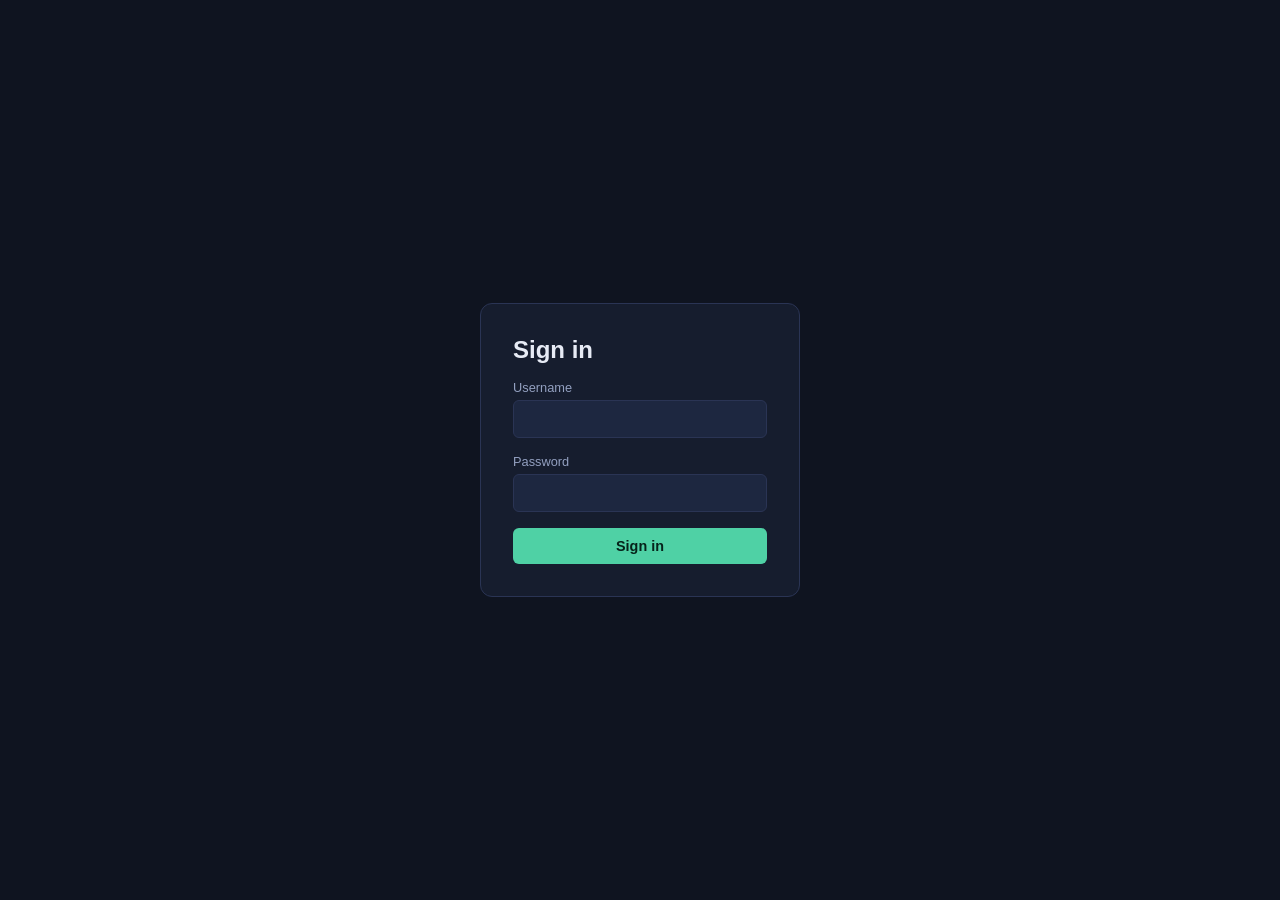
==== frontend/index.html @ 15885610 "Add in-app E*TRADE OAuth connection UI" ====
<!doctype html>
<html lang="en">
<head>
  <meta charset="utf-8" />
  <meta name="viewport" content="width=device-width, initial-scale=1" />
  <title>Options Strategy Screener</title>
  <link rel="stylesheet" href="styles.css" />
</head>
<body>
  <div id="loginOverlay" class="login-overlay">
    <form id="loginForm" class="login-card">
      <h2>Sign in</h2>
      <div id="loginError" class="login-error" hidden></div>
      <div class="field">
        <label for="loginUsername">Username</label>
        <input id="loginUsername" type="text" autocomplete="username" required />
      </div>
      <div class="field">
        <label for="loginPassword">Password</label>
        <input id="loginPassword" type="password" autocomplete="current-password" required />
      </div>
      <button class="primary" type="submit">Sign in</button>
    </form>
  </div>

  <div id="app" hidden>
    <div id="liveBanner" class="live-banner" hidden>
      LIVE TRADING IS ENABLED &mdash; orders placed below execute with real money.
    </div>

    <header>
      <div class="header-row">
        <div>
          <h1>Options Strategy Screener</h1>
          <p class="subtitle">Screen liquid, directional option contracts and surface ideas modeled on well-known options-trading strategies.</p>
        </div>
        <div class="header-actions">
          <span id="brokerBadge" class="badge-broker">paper</span>
          <button id="logoutBtn" class="secondary">Log out</button>
        </div>
      </div>
    </header>

    <div class="disclaimer">
      <strong>Not financial advice.</strong> This tool is for research/education only. Data, greeks, and payoff
      estimates are approximations &mdash; verify with your broker before trading. Order placement defaults to a
      simulated paper account; real order placement requires explicit configuration and confirmation.
    </div>

    <main>
      <section class="panel-grid">
        <div class="panel" id="accountPanel">
          <h2>Account</h2>
          <div class="stat-row" id="accountStats">
            <div class="stat"><span class="label">Broker</span><span class="value" id="acctBroker">&ndash;</span></div>
            <div class="stat"><span class="label">Cash</span><span class="value" id="acctCash">&ndash;</span></div>
            <div class="stat"><span class="label">Positions value</span><span class="value" id="acctPositionsValue">&ndash;</span></div>
            <div class="stat"><span class="label">Portfolio value</span><span class="value" id="acctPortfolio">&ndash;</span></div>
          </div>
          <table class="data-table" id="positionsTable">
            <thead><tr><th>Symbol</th><th>Type</th><th>Qty</th><th>Avg cost</th><th>Current</th><th>Unrealized P/L</th></tr></thead>
            <tbody></tbody>
          </table>
        </div>

        <div class="panel" id="ordersPanel">
          <h2>Orders</h2>
          <table class="data-table" id="ordersTable">
            <thead><tr><th>Symbol</th><th>Side</th><th>Qty</th><th>Type</th><th>Status</th><th>Fill</th><th></th></tr></thead>
            <tbody></tbody>
          </table>
        </div>
      </section>

      <section class="panel" id="etradePanel">
        <h2>E*TRADE Connection</h2>
        <p class="etrade-hint">
          Connect once so real order placement is possible when
          <code>ACTIVE_BROKER=etrade</code> and <code>LIVE_TRADING_ENABLED=true</code>
          are set on the server. Connecting alone does not enable live trading --
          those are separate, server-side-only switches.
        </p>
        <div class="etrade-controls">
          <button id="etradeConnectBtn" class="secondary">Connect E*TRADE</button>
          <div id="etradeVerifierRow" class="etrade-verifier-row" hidden>
            <input id="etradeVerifierInput" type="text" placeholder="Verifier code from E*TRADE" autocomplete="off" />
            <button id="etradeCompleteBtn" class="primary">Complete Connection</button>
          </div>
        </div>
        <div id="etradeStatus" class="etrade-status"></div>
      </section>

      <div class="controls">
        <div class="field tickers">
          <label for="tickers">Tickers (comma-separated)</label>
          <input id="tickers" type="text" value="AAPL,MSFT,NVDA,TSLA,SPY" />
        </div>
        <div class="field">
          <label for="strategy">Strategy</label>
          <select id="strategy">
            <option value="all">All strategies</option>
          </select>
        </div>
        <div class="field">
          <label for="minOi">Min open interest</label>
          <input id="minOi" type="number" min="0" value="100" />
        </div>
        <div class="field">
          <label for="minDelta">Min |delta|</label>
          <input id="minDelta" type="number" min="0" max="1" step="0.05" value="0.4" />
        </div>
        <div class="field">
          <label for="minDte">Min days to expiration</label>
          <input id="minDte" type="number" min="0" value="14" />
        </div>
        <button class="primary" id="scanBtn">Scan</button>
      </div>

      <div id="status"></div>
      <div id="results"></div>
    </main>
  </div>

  <div id="confirmModal" class="modal-overlay" hidden>
    <div class="modal-card">
      <h3>Confirm live order</h3>
      <p id="confirmModalBody"></p>
      <p>Type <strong>CONFIRM</strong> to place this real order.</p>
      <input id="confirmModalInput" type="text" autocomplete="off" />
      <div class="modal-actions">
        <button id="confirmModalCancel" class="secondary">Cancel</button>
        <button id="confirmModalOk" class="primary danger">Place real order</button>
      </div>
    </div>
  </div>

  <script src="app.js"></script>
</body>
</html>
---- frontend/styles.css ----
:root {
  color-scheme: light dark;
  --bg: #0f1420;
  --panel: #161d2e;
  --panel-2: #1d2740;
  --border: #2a3454;
  --text: #e7ebf5;
  --muted: #93a0c0;
  --accent: #4fd1a5;
  --accent-2: #6ea8fe;
  --loss: #ff6b6b;
  --debit: #f5b942;
  font-family: -apple-system, BlinkMacSystemFont, "Segoe UI", Roboto, Helvetica, Arial, sans-serif;
}

* { box-sizing: border-box; }

body {
  margin: 0;
  background: var(--bg);
  color: var(--text);
  padding-bottom: 4rem;
}

header {
  padding: 1.5rem 2rem 1rem;
  border-bottom: 1px solid var(--border);
}

header h1 {
  margin: 0 0 0.25rem;
  font-size: 1.5rem;
}

header p.subtitle {
  margin: 0;
  color: var(--muted);
}

.disclaimer {
  margin: 1rem 2rem 0;
  padding: 0.75rem 1rem;
  background: #2a2210;
  border: 1px solid #5c4a12;
  color: #ecd07a;
  border-radius: 8px;
  font-size: 0.85rem;
}

main {
  max-width: 1100px;
  margin: 0 auto;
  padding: 0 2rem;
}

.controls {
  display: flex;
  flex-wrap: wrap;
  gap: 0.75rem;
  align-items: flex-end;
  margin: 1.5rem 0;
  padding: 1rem;
  background: var(--panel);
  border: 1px solid var(--border);
  border-radius: 10px;
}

.field {
  display: flex;
  flex-direction: column;
  gap: 0.25rem;
  font-size: 0.8rem;
  color: var(--muted);
}

.field input, .field select {
  background: var(--panel-2);
  border: 1px solid var(--border);
  color: var(--text);
  border-radius: 6px;
  padding: 0.5rem 0.6rem;
  font-size: 0.9rem;
  min-width: 8rem;
}

.field.tickers input { min-width: 16rem; }

button.primary {
  background: var(--accent);
  color: #06231a;
  border: none;
  border-radius: 6px;
  padding: 0.6rem 1.2rem;
  font-weight: 600;
  cursor: pointer;
  font-size: 0.9rem;
}

button.primary:hover { opacity: 0.9; }
button.primary:disabled { opacity: 0.5; cursor: default; }

#status {
  color: var(--muted);
  font-size: 0.85rem;
  margin: 0.5rem 0 1.5rem;
  min-height: 1.2em;
}

.ticker-block {
  margin-bottom: 2rem;
  border: 1px solid var(--border);
  border-radius: 10px;
  overflow: hidden;
  background: var(--panel);
}

.ticker-header {
  display: flex;
  justify-content: space-between;
  align-items: center;
  padding: 0.9rem 1.2rem;
  background: var(--panel-2);
  border-bottom: 1px solid var(--border);
}

.ticker-header h2 {
  margin: 0;
  font-size: 1.15rem;
}

.ticker-header .price { color: var(--accent-2); font-weight: 600; }
.ticker-header .meta { color: var(--muted); font-size: 0.8rem; }

.error-msg {
  padding: 1rem 1.2rem;
  color: var(--loss);
}

.idea-grid {
  display: grid;
  grid-template-columns: repeat(auto-fill, minmax(320px, 1fr));
  gap: 1rem;
  padding: 1.2rem;
}

.idea-card {
  background: var(--panel-2);
  border: 1px solid var(--border);
  border-radius: 8px;
  padding: 1rem;
}

.idea-card .strategy-name {
  font-weight: 700;
  font-size: 1rem;
  margin-bottom: 0.15rem;
}

.idea-card .attribution {
  color: var(--muted);
  font-size: 0.75rem;
  font-style: italic;
  margin-bottom: 0.6rem;
}

.idea-card .rationale {
  font-size: 0.85rem;
  margin-bottom: 0.7rem;
  line-height: 1.4;
}

.legs-table {
  width: 100%;
  border-collapse: collapse;
  font-size: 0.8rem;
  margin-bottom: 0.7rem;
}

.legs-table th, .legs-table td {
  text-align: left;
  padding: 0.25rem 0.4rem;
  border-bottom: 1px solid var(--border);
}

.legs-table .action-buy { color: var(--accent-2); }
.legs-table .action-sell { color: var(--accent); }

.stat-row {
  display: flex;
  flex-wrap: wrap;
  gap: 0.6rem 1.2rem;
  font-size: 0.8rem;
}

.stat-row .stat { display: flex; flex-direction: column; }
.stat-row .stat .label { color: var(--muted); font-size: 0.7rem; text-transform: uppercase; letter-spacing: 0.03em; }
.stat-row .stat .value { font-weight: 600; }
.stat-row .value.positive { color: var(--accent); }
.stat-row .value.negative { color: var(--loss); }

table.contracts-table {
  width: 100%;
  border-collapse: collapse;
  font-size: 0.85rem;
}

table.contracts-table th, table.contracts-table td {
  padding: 0.5rem 0.8rem;
  text-align: right;
  border-bottom: 1px solid var(--border);
}

table.contracts-table th:first-child, table.contracts-table td:first-child { text-align: left; }

table.contracts-table tbody tr:hover { background: var(--panel-2); }

.badge {
  display: inline-block;
  padding: 0.1rem 0.5rem;
  border-radius: 999px;
  font-size: 0.7rem;
  font-weight: 600;
}

.badge.call { background: #123a2c; color: var(--accent); }
.badge.put { background: #3a1620; color: var(--loss); }

/* --- Auth --- */

.login-overlay[hidden] { display: none; }

.login-overlay {
  position: fixed;
  inset: 0;
  background: var(--bg);
  display: flex;
  align-items: center;
  justify-content: center;
  z-index: 100;
}

.login-card {
  background: var(--panel);
  border: 1px solid var(--border);
  border-radius: 12px;
  padding: 2rem;
  width: 320px;
  display: flex;
  flex-direction: column;
  gap: 1rem;
}

.login-card h2 { margin: 0; }

.login-card .field { display: flex; flex-direction: column; gap: 0.3rem; }
.login-card label { font-size: 0.8rem; color: var(--muted); }
.login-card input {
  background: var(--panel-2);
  border: 1px solid var(--border);
  color: var(--text);
  border-radius: 6px;
  padding: 0.6rem 0.7rem;
  font-size: 0.95rem;
}

.login-error {
  background: #3a1620;
  color: var(--loss);
  border-radius: 6px;
  padding: 0.5rem 0.7rem;
  font-size: 0.85rem;
}

button.secondary {
  background: transparent;
  color: var(--text);
  border: 1px solid var(--border);
  border-radius: 6px;
  padding: 0.5rem 1rem;
  cursor: pointer;
  font-size: 0.85rem;
}

button.primary.danger { background: var(--loss); color: #2a0a0a; }

/* --- Header / live banner --- */

.live-banner {
  background: #3a1620;
  color: var(--loss);
  text-align: center;
  font-weight: 700;
  padding: 0.6rem;
  letter-spacing: 0.02em;
  border-bottom: 2px solid var(--loss);
}

.header-row {
  display: flex;
  justify-content: space-between;
  align-items: flex-start;
  gap: 1rem;
}

.header-actions {
  display: flex;
  align-items: center;
  gap: 0.75rem;
}

.badge-broker {
  padding: 0.25rem 0.7rem;
  border-radius: 999px;
  font-size: 0.75rem;
  font-weight: 700;
  text-transform: uppercase;
  background: var(--panel-2);
  color: var(--muted);
  border: 1px solid var(--border);
}

.badge-broker.live {
  background: #3a1620;
  color: var(--loss);
  border-color: var(--loss);
}

/* --- Account / orders panels --- */

.panel-grid {
  display: grid;
  grid-template-columns: 1fr 1fr;
  gap: 1rem;
  margin: 1.5rem 0;
}

@media (max-width: 900px) {
  .panel-grid { grid-template-columns: 1fr; }
}

.panel {
  background: var(--panel);
  border: 1px solid var(--border);
  border-radius: 10px;
  padding: 1rem 1.2rem;
}

.panel h2 { margin: 0 0 0.8rem; font-size: 1rem; }

table.data-table {
  width: 100%;
  border-collapse: collapse;
  font-size: 0.8rem;
  margin-top: 0.6rem;
}

table.data-table th, table.data-table td {
  padding: 0.4rem 0.5rem;
  text-align: left;
  border-bottom: 1px solid var(--border);
}

.empty-row { color: var(--muted); text-align: center; padding: 1rem 0; }

.mini-btn {
  background: var(--panel-2);
  border: 1px solid var(--border);
  color: var(--accent-2);
  border-radius: 5px;
  padding: 0.2rem 0.6rem;
  font-size: 0.75rem;
  cursor: pointer;
}

.mini-btn:hover { background: var(--border); }

.status-filled { color: var(--accent); }
.status-rejected { color: var(--loss); }
.status-canceled { color: var(--muted); }
.status-pending { color: var(--debit); }

.fill-cell { max-width: 220px; font-size: 0.75rem; color: var(--muted); }

/* --- Confirm-live-order modal --- */

.modal-overlay[hidden] { display: none; }

.modal-overlay {
  position: fixed;
  inset: 0;
  background: rgba(0, 0, 0, 0.6);
  display: flex;
  align-items: center;
  justify-content: center;
  z-index: 200;
}

.modal-card {
  background: var(--panel);
  border: 1px solid var(--loss);
  border-radius: 12px;
  padding: 1.5rem;
  width: 340px;
}

.modal-card h3 { margin: 0 0 0.6rem; color: var(--loss); }

.modal-card input {
  width: 100%;
  background: var(--panel-2);
  border: 1px solid var(--border);
  color: var(--text);
  border-radius: 6px;
  padding: 0.5rem 0.6rem;
  margin: 0.5rem 0 1rem;
}

.modal-actions {
  display: flex;
  justify-content: flex-end;
  gap: 0.6rem;
}

/* --- E*TRADE connection panel --- */

#etradePanel {
  margin-bottom: 1.5rem;
}

.etrade-hint {
  color: var(--muted);
  font-size: 0.8rem;
  margin: 0 0 0.8rem;
  line-height: 1.4;
}

.etrade-hint code {
  background: var(--panel-2);
  padding: 0.05rem 0.35rem;
  border-radius: 4px;
}

.etrade-controls {
  display: flex;
  flex-wrap: wrap;
  align-items: center;
  gap: 0.75rem;
}

.etrade-verifier-row[hidden] { display: none; }

.etrade-verifier-row {
  display: flex;
  gap: 0.5rem;
}

.etrade-verifier-row input {
  background: var(--panel-2);
  border: 1px solid var(--border);
  color: var(--text);
  border-radius: 6px;
  padding: 0.5rem 0.7rem;
  font-size: 0.85rem;
  min-width: 14rem;
}

.etrade-status {
  margin-top: 0.6rem;
  font-size: 0.85rem;
  color: var(--muted);
}
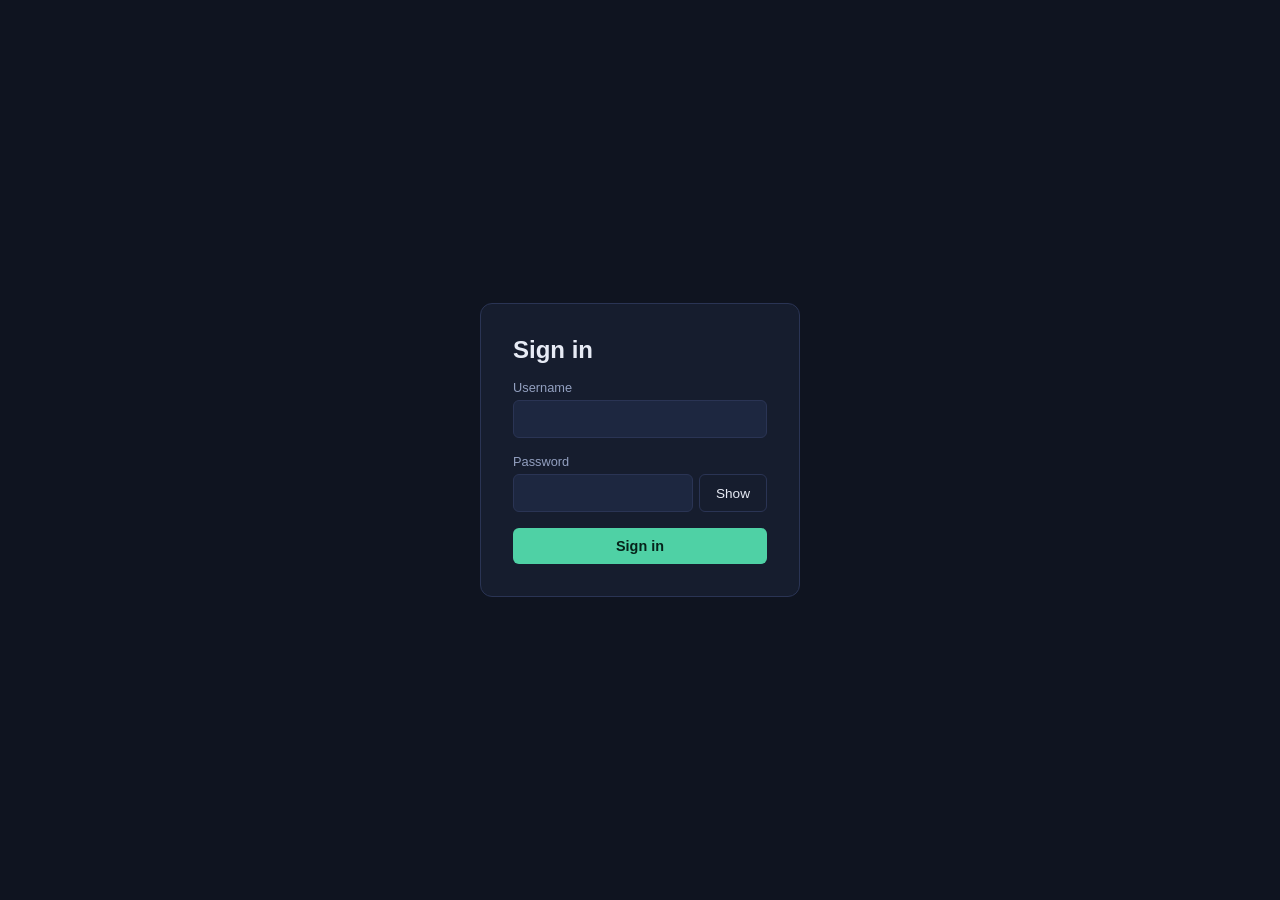
==== commit 969f0e77: "Add show/hide password toggle to login form" ====
--- a/frontend/index.html
+++ b/frontend/index.html
@@ -17,7 +17,10 @@
       </div>
       <div class="field">
         <label for="loginPassword">Password</label>
-        <input id="loginPassword" type="password" autocomplete="current-password" required />
+        <div class="password-row">
+          <input id="loginPassword" type="password" autocomplete="current-password" required />
+          <button type="button" id="loginPasswordToggle" class="secondary password-toggle">Show</button>
+        </div>
       </div>
       <button class="primary" type="submit">Sign in</button>
     </form>
--- a/frontend/styles.css
+++ b/frontend/styles.css
@@ -263,6 +263,22 @@
   font-size: 0.95rem;
 }
 
+.password-row {
+  display: flex;
+  gap: 0.4rem;
+}
+
+.password-row input {
+  flex: 1;
+  min-width: 0;
+}
+
+.password-toggle {
+  padding: 0.4rem 0.7rem;
+  font-size: 0.8rem;
+  white-space: nowrap;
+}
+
 .login-error {
   background: #3a1620;
   color: var(--loss);
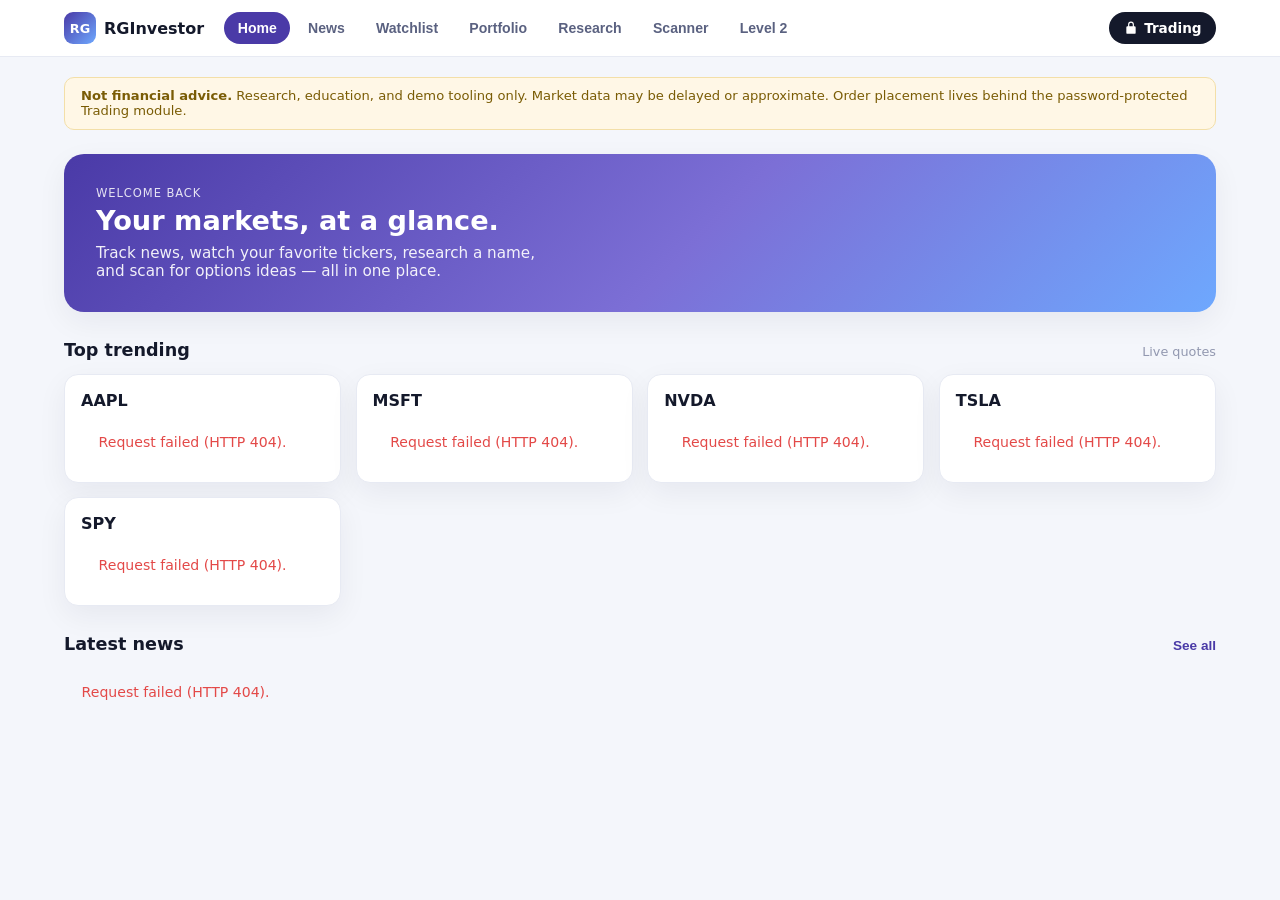
==== commit 36742865: "Rebuild as a public trading/research site with a gated Trading module" ====
--- a/frontend/index.html
+++ b/frontend/index.html
@@ -3,140 +3,194 @@
 <head>
   <meta charset="utf-8" />
   <meta name="viewport" content="width=device-width, initial-scale=1" />
-  <title>Options Strategy Screener</title>
-  <link rel="stylesheet" href="styles.css" />
+  <title>RGInvestor — Markets, News &amp; Research</title>
+  <link rel="stylesheet" href="site.css" />
 </head>
 <body>
-  <div id="loginOverlay" class="login-overlay">
-    <form id="loginForm" class="login-card">
-      <h2>Sign in</h2>
-      <div id="loginError" class="login-error" hidden></div>
-      <div class="field">
-        <label for="loginUsername">Username</label>
-        <input id="loginUsername" type="text" autocomplete="username" required />
-      </div>
-      <div class="field">
-        <label for="loginPassword">Password</label>
-        <div class="password-row">
-          <input id="loginPassword" type="password" autocomplete="current-password" required />
-          <button type="button" id="loginPasswordToggle" class="secondary password-toggle">Show</button>
+  <header class="topbar">
+    <div class="topbar-inner">
+      <a class="brand" href="/">
+        <span class="brand-mark">RG</span>
+        <span class="brand-name">RGInvestor</span>
+      </a>
+      <nav class="tabs" id="tabs">
+        <button class="tab-btn is-active" data-tab="home">Home</button>
+        <button class="tab-btn" data-tab="news">News</button>
+        <button class="tab-btn" data-tab="watchlist">Watchlist</button>
+        <button class="tab-btn" data-tab="portfolio">Portfolio</button>
+        <button class="tab-btn" data-tab="research">Research</button>
+        <button class="tab-btn" data-tab="scanner">Scanner</button>
+        <button class="tab-btn" data-tab="level2">Level 2</button>
+      </nav>
+      <a class="trading-link" href="trading.html">
+        <svg viewBox="0 0 24 24" width="14" height="14" aria-hidden="true"><path fill="currentColor" d="M12 1a5 5 0 0 0-5 5v3H6a2 2 0 0 0-2 2v9a2 2 0 0 0 2 2h12a2 2 0 0 0 2-2v-9a2 2 0 0 0-2-2h-1V6a5 5 0 0 0-5-5zm-3 5a3 3 0 0 1 6 0v3H9z"/></svg>
+        Trading
+      </a>
+    </div>
+  </header>
+
+  <main class="site-main">
+    <div class="disclaimer-strip">
+      <strong>Not financial advice.</strong> Research, education, and demo tooling only. Market data may be delayed or approximate.
+      Order placement lives behind the password-protected Trading module.
+    </div>
+
+    <!-- ============ HOME ============ -->
+    <section class="tab-panel is-active" data-panel="home">
+      <div class="hero-card">
+        <div class="hero-text">
+          <p class="eyebrow">Welcome back</p>
+          <h1>Your markets, at a glance.</h1>
+          <p class="hero-sub">Track news, watch your favorite tickers, research a name, and scan for options ideas — all in one place.</p>
         </div>
       </div>
-      <button class="primary" type="submit">Sign in</button>
-    </form>
-  </div>
 
-  <div id="app" hidden>
-    <div id="liveBanner" class="live-banner" hidden>
-      LIVE TRADING IS ENABLED &mdash; orders placed below execute with real money.
-    </div>
+      <div class="section-row">
+        <h2>Top trending</h2>
+        <span class="muted-note">Live quotes</span>
+      </div>
+      <div class="trend-grid" id="trendGrid"></div>
 
-    <header>
-      <div class="header-row">
-        <div>
-          <h1>Options Strategy Screener</h1>
-          <p class="subtitle">Screen liquid, directional option contracts and surface ideas modeled on well-known options-trading strategies.</p>
+      <div class="section-row">
+        <h2>Latest news</h2>
+        <button class="link-btn" data-goto="news">See all</button>
+      </div>
+      <div class="news-grid" id="homeNewsGrid"></div>
+    </section>
+
+    <!-- ============ NEWS ============ -->
+    <section class="tab-panel" data-panel="news">
+      <div class="panel-heading">
+        <h1>News feed</h1>
+        <p class="panel-sub">Recent headlines for the tickers you follow.</p>
+      </div>
+      <div class="news-grid" id="newsGrid"></div>
+    </section>
+
+    <!-- ============ WATCHLIST ============ -->
+    <section class="tab-panel" data-panel="watchlist">
+      <div class="panel-heading">
+        <h1>Watchlist</h1>
+        <p class="panel-sub">Saved locally in your browser — add any ticker to track it.</p>
+      </div>
+      <form class="inline-form" id="watchlistForm">
+        <input id="watchlistInput" type="text" placeholder="Add ticker (e.g. AMD)" autocomplete="off" />
+        <button class="btn-primary" type="submit">Add</button>
+      </form>
+      <div class="list-card" id="watchlistTable"></div>
+    </section>
+
+    <!-- ============ PORTFOLIO ============ -->
+    <section class="tab-panel" data-panel="portfolio">
+      <div class="panel-heading">
+        <h1>Portfolio</h1>
+        <p class="panel-sub" id="portfolioSub">Sample data — log in to the Trading module to see your real account.</p>
+      </div>
+      <div class="portfolio-grid">
+        <div class="card chart-card">
+          <div class="card-head">
+            <span class="card-title">My stocks</span>
+            <span class="card-value" id="portfolioTotal">$0.00</span>
+          </div>
+          <div class="donut-wrap" id="portfolioDonut"></div>
         </div>
-        <div class="header-actions">
-          <span id="brokerBadge" class="badge-broker">paper</span>
-          <button id="logoutBtn" class="secondary">Log out</button>
+        <div class="card chart-card">
+          <div class="card-head">
+            <span class="card-title">Profit statistics</span>
+          </div>
+          <div class="bar-wrap" id="portfolioBar"></div>
         </div>
       </div>
-    </header>
+      <div class="list-card" id="portfolioPositions"></div>
+    </section>
 
-    <div class="disclaimer">
-      <strong>Not financial advice.</strong> This tool is for research/education only. Data, greeks, and payoff
-      estimates are approximations &mdash; verify with your broker before trading. Order placement defaults to a
-      simulated paper account; real order placement requires explicit configuration and confirmation.
-    </div>
+    <!-- ============ RESEARCH ============ -->
+    <section class="tab-panel" data-panel="research">
+      <div class="panel-heading">
+        <h1>Stock research</h1>
+        <p class="panel-sub">Look up a ticker for price history and key stats.</p>
+      </div>
+      <form class="inline-form" id="researchForm">
+        <input id="researchInput" type="text" placeholder="Ticker (e.g. AAPL)" autocomplete="off" value="AAPL" />
+        <button class="btn-primary" type="submit">Search</button>
+      </form>
 
-    <main>
-      <section class="panel-grid">
-        <div class="panel" id="accountPanel">
-          <h2>Account</h2>
-          <div class="stat-row" id="accountStats">
-            <div class="stat"><span class="label">Broker</span><span class="value" id="acctBroker">&ndash;</span></div>
-            <div class="stat"><span class="label">Cash</span><span class="value" id="acctCash">&ndash;</span></div>
-            <div class="stat"><span class="label">Positions value</span><span class="value" id="acctPositionsValue">&ndash;</span></div>
-            <div class="stat"><span class="label">Portfolio value</span><span class="value" id="acctPortfolio">&ndash;</span></div>
+      <div class="research-card card" id="researchCard" hidden>
+        <div class="research-head">
+          <div>
+            <div class="research-symbol" id="researchSymbol">—</div>
+            <div class="research-name" id="researchName">—</div>
           </div>
-          <table class="data-table" id="positionsTable">
-            <thead><tr><th>Symbol</th><th>Type</th><th>Qty</th><th>Avg cost</th><th>Current</th><th>Unrealized P/L</th></tr></thead>
-            <tbody></tbody>
-          </table>
-        </div>
-
-        <div class="panel" id="ordersPanel">
-          <h2>Orders</h2>
-          <table class="data-table" id="ordersTable">
-            <thead><tr><th>Symbol</th><th>Side</th><th>Qty</th><th>Type</th><th>Status</th><th>Fill</th><th></th></tr></thead>
-            <tbody></tbody>
-          </table>
-        </div>
-      </section>
-
-      <section class="panel" id="etradePanel">
-        <h2>E*TRADE Connection</h2>
-        <p class="etrade-hint">
-          Connect once so real order placement is possible when
-          <code>ACTIVE_BROKER=etrade</code> and <code>LIVE_TRADING_ENABLED=true</code>
-          are set on the server. Connecting alone does not enable live trading --
-          those are separate, server-side-only switches.
-        </p>
-        <div class="etrade-controls">
-          <button id="etradeConnectBtn" class="secondary">Connect E*TRADE</button>
-          <div id="etradeVerifierRow" class="etrade-verifier-row" hidden>
-            <input id="etradeVerifierInput" type="text" placeholder="Verifier code from E*TRADE" autocomplete="off" />
-            <button id="etradeCompleteBtn" class="primary">Complete Connection</button>
+          <div class="research-price-block">
+            <div class="research-price" id="researchPrice">—</div>
+            <div class="research-change" id="researchChange">—</div>
           </div>
         </div>
-        <div id="etradeStatus" class="etrade-status"></div>
-      </section>
+        <div class="range-tabs" id="rangeTabs">
+          <button class="range-btn is-active" data-range="1D">1D</button>
+          <button class="range-btn" data-range="5D">5D</button>
+          <button class="range-btn" data-range="1W">1W</button>
+          <button class="range-btn" data-range="1M">1M</button>
+          <button class="range-btn" data-range="1Y">1Y</button>
+        </div>
+        <div class="line-chart-wrap" id="researchChart"></div>
+        <div class="stat-grid" id="researchStats"></div>
+      </div>
+      <div id="researchStatus" class="status-line"></div>
+    </section>
 
-      <div class="controls">
+    <!-- ============ SCANNER ============ -->
+    <section class="tab-panel" data-panel="scanner">
+      <div class="panel-heading">
+        <h1>Options scanner</h1>
+        <p class="panel-sub">Screens liquid, directional contracts and surfaces ideas modeled on well-known options-trading strategies. Read-only here — place trades in the Trading module.</p>
+      </div>
+      <div class="controls" id="scannerControls">
         <div class="field tickers">
-          <label for="tickers">Tickers (comma-separated)</label>
-          <input id="tickers" type="text" value="AAPL,MSFT,NVDA,TSLA,SPY" />
+          <label for="sTickers">Tickers (comma-separated)</label>
+          <input id="sTickers" type="text" value="AAPL,MSFT,NVDA,TSLA,SPY" />
         </div>
         <div class="field">
-          <label for="strategy">Strategy</label>
-          <select id="strategy">
+          <label for="sStrategy">Strategy</label>
+          <select id="sStrategy">
             <option value="all">All strategies</option>
           </select>
         </div>
         <div class="field">
-          <label for="minOi">Min open interest</label>
-          <input id="minOi" type="number" min="0" value="100" />
+          <label for="sMinOi">Min open interest</label>
+          <input id="sMinOi" type="number" min="0" value="100" />
         </div>
         <div class="field">
-          <label for="minDelta">Min |delta|</label>
-          <input id="minDelta" type="number" min="0" max="1" step="0.05" value="0.4" />
+          <label for="sMinDelta">Min |delta|</label>
+          <input id="sMinDelta" type="number" min="0" max="1" step="0.05" value="0.4" />
         </div>
         <div class="field">
-          <label for="minDte">Min days to expiration</label>
-          <input id="minDte" type="number" min="0" value="14" />
+          <label for="sMinDte">Min days to expiration</label>
+          <input id="sMinDte" type="number" min="0" value="14" />
         </div>
-        <button class="primary" id="scanBtn">Scan</button>
+        <button class="btn-primary" id="sScanBtn">Scan</button>
       </div>
+      <div id="scannerStatus" class="status-line"></div>
+      <div id="scannerResults"></div>
+    </section>
 
-      <div id="status"></div>
-      <div id="results"></div>
-    </main>
-  </div>
+    <!-- ============ LEVEL 2 ============ -->
+    <section class="tab-panel" data-panel="level2">
+      <div class="panel-heading">
+        <h1>Level 2 market data</h1>
+        <p class="panel-sub">Order-book depth by price level.</p>
+      </div>
+      <div class="sim-banner">
+        SIMULATED / DEMO DATA — real Level 2 depth requires a paid exchange feed this app does not subscribe to. Numbers below are generated for illustration only.
+      </div>
+      <form class="inline-form" id="level2Form">
+        <input id="level2Input" type="text" placeholder="Ticker (e.g. AAPL)" autocomplete="off" value="AAPL" />
+        <button class="btn-primary" type="submit">Load book</button>
+      </form>
+      <div class="book-grid card" id="level2Book"></div>
+    </section>
+  </main>
 
-  <div id="confirmModal" class="modal-overlay" hidden>
-    <div class="modal-card">
-      <h3>Confirm live order</h3>
-      <p id="confirmModalBody"></p>
-      <p>Type <strong>CONFIRM</strong> to place this real order.</p>
-      <input id="confirmModalInput" type="text" autocomplete="off" />
-      <div class="modal-actions">
-        <button id="confirmModalCancel" class="secondary">Cancel</button>
-        <button id="confirmModalOk" class="primary danger">Place real order</button>
-      </div>
-    </div>
-  </div>
-
-  <script src="app.js"></script>
+  <script src="site.js"></script>
 </body>
 </html>
--- a/frontend/site.css
+++ b/frontend/site.css
@@ -0,0 +1,559 @@
+:root {
+  color-scheme: light;
+
+  /* --- UI tokens (mockup-inspired: light, card-based, rounded) --- */
+  --page: #f4f6fb;
+  --surface: #ffffff;
+  --surface-2: #f7f8fc;
+  --border: #e7eaf3;
+  --text: #14192b;
+  --text-secondary: #5a6180;
+  --text-muted: #9298b0;
+  --brand: #4a3aa7;
+  --brand-2: #6ea8fe;
+  --radius-lg: 20px;
+  --radius-md: 14px;
+  --radius-sm: 10px;
+  --shadow: 0 10px 30px rgba(20, 25, 43, 0.06);
+
+  /* --- Chart tokens, from the dataviz skill's validated reference palette --- */
+  --chart-surface: #fcfcfb;
+  --chart-ink: #0b0b0b;
+  --chart-ink-secondary: #52514e;
+  --chart-ink-muted: #898781;
+  --chart-grid: #e1e0d9;
+  --chart-baseline: #c3c2b7;
+  --series-1: #2a78d6; /* blue */
+  --series-2: #eb6834; /* orange */
+  --series-3: #1baf7a; /* aqua */
+  --series-4: #eda100; /* yellow */
+  --series-5: #e87ba4; /* magenta */
+  --series-6: #008300; /* green */
+  --series-7: #4a3aa7; /* violet */
+  --series-8: #e34948; /* red */
+  --diverge-up: #2a78d6;   /* blue pole */
+  --diverge-down: #e34948; /* red pole (CVD-safe gain/loss pair, not red/green) */
+  --status-good: #0ca30c;
+  --status-critical: #d03b3b;
+
+  font-family: system-ui, -apple-system, "Segoe UI", Roboto, Helvetica, Arial, sans-serif;
+}
+
+* { box-sizing: border-box; }
+
+body {
+  margin: 0;
+  background: var(--page);
+  color: var(--text);
+}
+
+a { color: inherit; }
+
+/* --- Top nav --- */
+
+.topbar {
+  position: sticky;
+  top: 0;
+  z-index: 50;
+  background: var(--surface);
+  border-bottom: 1px solid var(--border);
+}
+
+.topbar-inner {
+  max-width: 1200px;
+  margin: 0 auto;
+  padding: 0.75rem 1.5rem;
+  display: flex;
+  align-items: center;
+  gap: 1.25rem;
+}
+
+.brand {
+  display: flex;
+  align-items: center;
+  gap: 0.5rem;
+  text-decoration: none;
+  color: var(--text);
+  font-weight: 700;
+  flex-shrink: 0;
+}
+
+.brand-mark {
+  display: inline-flex;
+  align-items: center;
+  justify-content: center;
+  width: 32px;
+  height: 32px;
+  border-radius: 9px;
+  background: linear-gradient(135deg, var(--brand), var(--brand-2));
+  color: #fff;
+  font-size: 0.8rem;
+}
+
+.tabs {
+  display: flex;
+  gap: 0.25rem;
+  overflow-x: auto;
+  flex: 1;
+  scrollbar-width: thin;
+}
+
+.tab-btn {
+  border: none;
+  background: transparent;
+  color: var(--text-secondary);
+  font-size: 0.88rem;
+  font-weight: 600;
+  padding: 0.5rem 0.85rem;
+  border-radius: 999px;
+  cursor: pointer;
+  white-space: nowrap;
+}
+
+.tab-btn:hover { background: var(--surface-2); color: var(--text); }
+.tab-btn.is-active { background: var(--brand); color: #fff; }
+
+.trading-link {
+  display: flex;
+  align-items: center;
+  gap: 0.4rem;
+  text-decoration: none;
+  background: var(--text);
+  color: #fff;
+  font-size: 0.85rem;
+  font-weight: 600;
+  padding: 0.5rem 0.9rem;
+  border-radius: 999px;
+  flex-shrink: 0;
+}
+
+.trading-link:hover { opacity: 0.85; }
+
+/* --- Layout --- */
+
+.site-main {
+  max-width: 1200px;
+  margin: 0 auto;
+  padding: 1.25rem 1.5rem 4rem;
+}
+
+.disclaimer-strip {
+  background: #fff7e6;
+  border: 1px solid #f3dfa8;
+  color: #7a5c05;
+  border-radius: var(--radius-sm);
+  padding: 0.65rem 1rem;
+  font-size: 0.82rem;
+  margin-bottom: 1.5rem;
+}
+
+.tab-panel { display: none; }
+.tab-panel.is-active { display: block; }
+
+.panel-heading { margin-bottom: 1.25rem; }
+.panel-heading h1 { margin: 0 0 0.25rem; font-size: 1.5rem; }
+.panel-sub { margin: 0; color: var(--text-secondary); font-size: 0.92rem; }
+
+.section-row {
+  display: flex;
+  align-items: baseline;
+  justify-content: space-between;
+  margin: 1.75rem 0 0.85rem;
+}
+
+.section-row h2 { margin: 0; font-size: 1.1rem; }
+.muted-note { color: var(--text-muted); font-size: 0.8rem; }
+
+.link-btn {
+  border: none;
+  background: none;
+  color: var(--brand);
+  font-weight: 600;
+  font-size: 0.85rem;
+  cursor: pointer;
+  padding: 0;
+}
+
+/* --- Hero --- */
+
+.hero-card {
+  background: linear-gradient(135deg, var(--brand) 0%, #7c6fd6 55%, var(--brand-2) 100%);
+  border-radius: var(--radius-lg);
+  padding: 2rem;
+  color: #fff;
+  box-shadow: var(--shadow);
+}
+
+.hero-text .eyebrow {
+  margin: 0 0 0.35rem;
+  text-transform: uppercase;
+  letter-spacing: 0.08em;
+  font-size: 0.72rem;
+  opacity: 0.85;
+}
+
+.hero-text h1 { margin: 0 0 0.5rem; font-size: 1.7rem; }
+.hero-sub { margin: 0; max-width: 46ch; opacity: 0.92; font-size: 0.95rem; }
+
+/* --- Cards, generic --- */
+
+.card {
+  background: var(--surface);
+  border: 1px solid var(--border);
+  border-radius: var(--radius-md);
+  box-shadow: var(--shadow);
+}
+
+.list-card {
+  background: var(--surface);
+  border: 1px solid var(--border);
+  border-radius: var(--radius-md);
+  overflow: hidden;
+}
+
+/* --- Trend grid (home) --- */
+
+.trend-grid {
+  display: grid;
+  grid-template-columns: repeat(auto-fill, minmax(220px, 1fr));
+  gap: 0.9rem;
+}
+
+.trend-card {
+  background: var(--surface);
+  border: 1px solid var(--border);
+  border-radius: var(--radius-md);
+  padding: 1rem;
+  box-shadow: var(--shadow);
+  display: flex;
+  flex-direction: column;
+  gap: 0.5rem;
+  cursor: pointer;
+}
+
+.trend-card:hover { border-color: var(--brand-2); }
+
+.trend-top {
+  display: flex;
+  justify-content: space-between;
+  align-items: flex-start;
+}
+
+.trend-symbol { font-weight: 700; font-size: 1rem; }
+.trend-name { color: var(--text-muted); font-size: 0.72rem; }
+.trend-price { font-weight: 700; font-size: 1rem; text-align: right; }
+
+.trend-change {
+  font-size: 0.78rem;
+  font-weight: 600;
+  text-align: right;
+}
+
+.trend-change.up { color: var(--diverge-up); }
+.trend-change.down { color: var(--diverge-down); }
+
+.trend-spark { height: 40px; }
+
+/* --- News --- */
+
+.news-grid {
+  display: grid;
+  grid-template-columns: repeat(auto-fill, minmax(260px, 1fr));
+  gap: 0.9rem;
+}
+
+.news-card {
+  background: var(--surface);
+  border: 1px solid var(--border);
+  border-radius: var(--radius-md);
+  padding: 1rem;
+  box-shadow: var(--shadow);
+  display: flex;
+  flex-direction: column;
+  gap: 0.5rem;
+}
+
+.news-tag {
+  align-self: flex-start;
+  background: #eef0fb;
+  color: var(--brand);
+  font-size: 0.68rem;
+  font-weight: 700;
+  padding: 0.15rem 0.5rem;
+  border-radius: 999px;
+}
+
+.news-title { font-size: 0.92rem; font-weight: 600; line-height: 1.35; }
+.news-meta { color: var(--text-muted); font-size: 0.75rem; }
+
+/* --- Forms / controls --- */
+
+.inline-form {
+  display: flex;
+  gap: 0.6rem;
+  margin-bottom: 1.1rem;
+}
+
+.inline-form input {
+  flex: 1;
+  max-width: 320px;
+  background: var(--surface);
+  border: 1px solid var(--border);
+  border-radius: var(--radius-sm);
+  padding: 0.6rem 0.8rem;
+  font-size: 0.9rem;
+  color: var(--text);
+}
+
+.btn-primary {
+  background: var(--brand);
+  color: #fff;
+  border: none;
+  border-radius: var(--radius-sm);
+  padding: 0.6rem 1.2rem;
+  font-weight: 600;
+  font-size: 0.88rem;
+  cursor: pointer;
+}
+
+.btn-primary:hover { opacity: 0.9; }
+.btn-primary:disabled { opacity: 0.5; cursor: default; }
+
+.status-line { color: var(--text-secondary); font-size: 0.85rem; min-height: 1.2em; margin: 0.4rem 0 1rem; }
+
+/* --- Watchlist / list rows --- */
+
+.list-row {
+  display: grid;
+  grid-template-columns: 1.2fr 1fr 1fr 100px 40px;
+  align-items: center;
+  gap: 0.75rem;
+  padding: 0.75rem 1rem;
+  border-bottom: 1px solid var(--border);
+  font-size: 0.88rem;
+}
+
+.list-row:last-child { border-bottom: none; }
+.list-row.list-head { font-size: 0.72rem; text-transform: uppercase; letter-spacing: 0.03em; color: var(--text-muted); background: var(--surface-2); }
+
+.list-remove {
+  border: none;
+  background: none;
+  color: var(--text-muted);
+  cursor: pointer;
+  font-size: 1rem;
+  justify-self: end;
+}
+
+.list-remove:hover { color: var(--diverge-down); }
+
+.empty-note { padding: 1.5rem 1rem; text-align: center; color: var(--text-muted); font-size: 0.88rem; }
+
+/* --- Controls (scanner), matching field styling from trading module --- */
+
+.controls {
+  display: flex;
+  flex-wrap: wrap;
+  gap: 0.75rem;
+  align-items: flex-end;
+  margin-bottom: 1rem;
+  padding: 1rem;
+  background: var(--surface);
+  border: 1px solid var(--border);
+  border-radius: var(--radius-md);
+}
+
+.field { display: flex; flex-direction: column; gap: 0.25rem; font-size: 0.78rem; color: var(--text-secondary); }
+.field input, .field select {
+  background: var(--surface-2);
+  border: 1px solid var(--border);
+  color: var(--text);
+  border-radius: var(--radius-sm);
+  padding: 0.5rem 0.6rem;
+  font-size: 0.88rem;
+  min-width: 8rem;
+}
+.field.tickers input { min-width: 16rem; }
+
+/* --- Scanner result cards (read-only) --- */
+
+.ticker-block {
+  margin-bottom: 1.5rem;
+  border: 1px solid var(--border);
+  border-radius: var(--radius-md);
+  overflow: hidden;
+  background: var(--surface);
+}
+
+.ticker-header {
+  display: flex;
+  justify-content: space-between;
+  align-items: center;
+  padding: 0.85rem 1.1rem;
+  background: var(--surface-2);
+  border-bottom: 1px solid var(--border);
+}
+
+.ticker-header h3 { margin: 0; font-size: 1.05rem; }
+.ticker-header .price { color: var(--brand-2); font-weight: 700; }
+.ticker-header .meta { color: var(--text-muted); font-size: 0.78rem; }
+
+.idea-grid {
+  display: grid;
+  grid-template-columns: repeat(auto-fill, minmax(300px, 1fr));
+  gap: 0.9rem;
+  padding: 1rem;
+}
+
+.idea-card {
+  background: var(--surface-2);
+  border: 1px solid var(--border);
+  border-radius: var(--radius-sm);
+  padding: 0.9rem;
+}
+
+.idea-card .strategy-name { font-weight: 700; font-size: 0.95rem; }
+.idea-card .attribution { color: var(--text-muted); font-size: 0.72rem; font-style: italic; margin-bottom: 0.5rem; }
+.idea-card .rationale { font-size: 0.82rem; margin-bottom: 0.6rem; line-height: 1.4; color: var(--text-secondary); }
+
+.legs-table { width: 100%; border-collapse: collapse; font-size: 0.78rem; margin-bottom: 0.6rem; }
+.legs-table th, .legs-table td { text-align: left; padding: 0.25rem 0.3rem; border-bottom: 1px solid var(--border); }
+.legs-table .action-buy { color: var(--diverge-up); }
+.legs-table .action-sell { color: var(--series-2); }
+
+.stat-row { display: flex; flex-wrap: wrap; gap: 0.5rem 1rem; font-size: 0.78rem; }
+.stat-row .stat { display: flex; flex-direction: column; }
+.stat-row .stat .label { color: var(--text-muted); font-size: 0.68rem; text-transform: uppercase; letter-spacing: 0.03em; }
+.stat-row .stat .value { font-weight: 700; }
+.stat-row .value.positive { color: var(--diverge-up); }
+.stat-row .value.negative { color: var(--diverge-down); }
+
+.error-msg { padding: 1rem 1.1rem; color: var(--diverge-down); font-size: 0.88rem; }
+
+/* --- Research --- */
+
+.research-card { padding: 1.25rem; margin-top: 0.25rem; }
+
+.research-head {
+  display: flex;
+  justify-content: space-between;
+  align-items: flex-start;
+  margin-bottom: 1rem;
+}
+
+.research-symbol { font-size: 1.3rem; font-weight: 800; }
+.research-name { color: var(--text-muted); font-size: 0.85rem; }
+.research-price-block { text-align: right; }
+.research-price { font-size: 1.4rem; font-weight: 800; }
+.research-change { font-size: 0.85rem; font-weight: 600; }
+.research-change.up { color: var(--diverge-up); }
+.research-change.down { color: var(--diverge-down); }
+
+.range-tabs { display: flex; gap: 0.35rem; margin-bottom: 0.75rem; }
+.range-btn {
+  border: 1px solid var(--border);
+  background: var(--surface-2);
+  color: var(--text-secondary);
+  border-radius: 999px;
+  padding: 0.3rem 0.75rem;
+  font-size: 0.78rem;
+  font-weight: 600;
+  cursor: pointer;
+}
+.range-btn.is-active { background: var(--brand); border-color: var(--brand); color: #fff; }
+
+.line-chart-wrap { width: 100%; margin-bottom: 1rem; }
+.line-chart-wrap svg { width: 100%; height: auto; display: block; }
+
+.stat-grid {
+  display: grid;
+  grid-template-columns: repeat(auto-fill, minmax(120px, 1fr));
+  gap: 0.75rem;
+  border-top: 1px solid var(--border);
+  padding-top: 0.9rem;
+}
+
+.stat-grid .stat-label { color: var(--text-muted); font-size: 0.68rem; text-transform: uppercase; letter-spacing: 0.03em; }
+.stat-grid .stat-value { font-weight: 700; font-size: 0.92rem; }
+
+/* --- Portfolio --- */
+
+.portfolio-grid {
+  display: grid;
+  grid-template-columns: 1fr 1fr;
+  gap: 1rem;
+  margin-bottom: 1rem;
+}
+
+@media (max-width: 800px) { .portfolio-grid { grid-template-columns: 1fr; } }
+
+.chart-card { padding: 1.1rem; }
+.card-head { display: flex; justify-content: space-between; align-items: baseline; margin-bottom: 0.75rem; }
+.card-title { font-size: 0.85rem; color: var(--text-secondary); font-weight: 600; }
+.card-value { font-size: 1.2rem; font-weight: 800; }
+
+.donut-wrap, .bar-wrap { width: 100%; }
+.donut-wrap svg, .bar-wrap svg { width: 100%; height: auto; display: block; }
+
+.legend-row { display: flex; flex-wrap: wrap; gap: 0.5rem 0.9rem; margin-top: 0.75rem; }
+.legend-item { display: flex; align-items: center; gap: 0.35rem; font-size: 0.78rem; color: var(--text-secondary); }
+.legend-swatch { width: 10px; height: 10px; border-radius: 3px; display: inline-block; }
+
+/* --- Level 2 --- */
+
+.sim-banner {
+  background: #fdecea;
+  border: 1px solid #f3b9b3;
+  color: #8a2b23;
+  border-radius: var(--radius-sm);
+  padding: 0.7rem 1rem;
+  font-size: 0.82rem;
+  font-weight: 600;
+  margin-bottom: 1rem;
+}
+
+.book-grid {
+  display: grid;
+  grid-template-columns: 1fr 1fr;
+  gap: 0;
+  overflow: hidden;
+}
+
+.book-col { padding: 0.75rem 0; }
+.book-col + .book-col { border-left: 1px solid var(--border); }
+.book-col-head {
+  display: grid;
+  grid-template-columns: 1fr 1fr;
+  padding: 0 1rem 0.5rem;
+  font-size: 0.68rem;
+  text-transform: uppercase;
+  letter-spacing: 0.03em;
+  color: var(--text-muted);
+}
+
+.book-row {
+  display: grid;
+  grid-template-columns: 1fr 1fr;
+  padding: 0.3rem 1rem;
+  font-size: 0.85rem;
+  font-variant-numeric: tabular-nums;
+  position: relative;
+}
+
+.book-row .depth-bar {
+  position: absolute;
+  top: 0;
+  bottom: 0;
+  opacity: 0.12;
+}
+
+.book-col.bids .depth-bar { right: 0; background: var(--diverge-up); }
+.book-col.asks .depth-bar { left: 0; background: var(--diverge-down); }
+
+.book-col.bids .book-price { color: var(--diverge-up); font-weight: 700; }
+.book-col.asks .book-price { color: var(--diverge-down); font-weight: 700; }
+
+@media (max-width: 640px) {
+  .list-row { grid-template-columns: 1fr 1fr 80px 32px; }
+  .list-row .list-cell-spark { display: none; }
+}
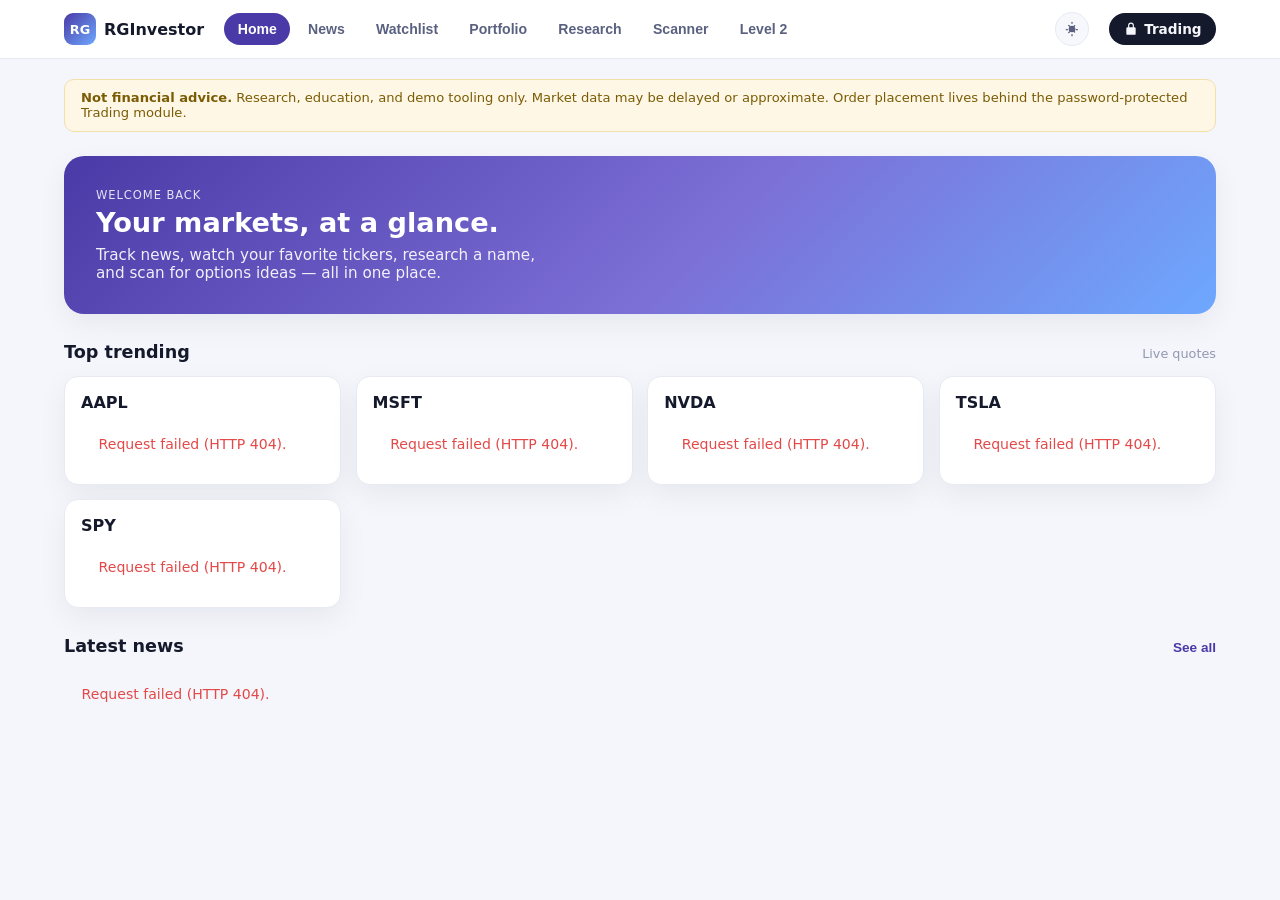
==== commit c3508aaf: "Upgrade public site UX: dark mode, mobile bottom nav, skeletons, polish" ====
--- a/frontend/index.html
+++ b/frontend/index.html
@@ -22,6 +22,10 @@
         <button class="tab-btn" data-tab="scanner">Scanner</button>
         <button class="tab-btn" data-tab="level2">Level 2</button>
       </nav>
+      <button class="theme-toggle" id="themeToggle" type="button" aria-label="Toggle dark mode" title="Toggle dark mode">
+        <svg class="icon-sun" viewBox="0 0 24 24" width="16" height="16" aria-hidden="true"><path fill="currentColor" d="M12 4.5a1 1 0 0 1-1-1V2a1 1 0 1 1 2 0v1.5a1 1 0 0 1-1 1zm0 15a1 1 0 0 1 1 1V22a1 1 0 1 1-2 0v-1.5a1 1 0 0 1 1-1zm9-6.5a1 1 0 0 1-1 1h-1.5a1 1 0 1 1 0-2H20a1 1 0 0 1 1 1zm-15 0a1 1 0 0 1-1 1H3.5a1 1 0 1 1 0-2H5a1 1 0 0 1 1 1zm10.6-6.6a1 1 0 0 1 0 1.42l-1.06 1.06a1 1 0 1 1-1.42-1.42l1.06-1.06a1 1 0 0 1 1.42 0zM8.88 15.66a1 1 0 0 1 0 1.42l-1.06 1.06a1 1 0 1 1-1.42-1.42l1.06-1.06a1 1 0 0 1 1.42 0zm7.66 1.42a1 1 0 0 1-1.42 0l-1.06-1.06a1 1 0 1 1 1.42-1.42l1.06 1.06a1 1 0 0 1 0 1.42zM8.88 8.34A1 1 0 0 1 7.46 8.34L6.4 7.28a1 1 0 1 1 1.42-1.42l1.06 1.06a1 1 0 0 1 0 1.42zM12 7a5 5 0 1 1 0 10 5 5 0 0 1 0-10z"/></svg>
+        <svg class="icon-moon" viewBox="0 0 24 24" width="16" height="16" aria-hidden="true"><path fill="currentColor" d="M20.2 14.9a8.4 8.4 0 0 1-10.1-10 .9.9 0 0 0-1.2-1A10 10 0 1 0 21.2 16a.9.9 0 0 0-1-1.1z"/></svg>
+      </button>
       <a class="trading-link" href="trading.html">
         <svg viewBox="0 0 24 24" width="14" height="14" aria-hidden="true"><path fill="currentColor" d="M12 1a5 5 0 0 0-5 5v3H6a2 2 0 0 0-2 2v9a2 2 0 0 0 2 2h12a2 2 0 0 0 2-2v-9a2 2 0 0 0-2-2h-1V6a5 5 0 0 0-5-5zm-3 5a3 3 0 0 1 6 0v3H9z"/></svg>
         Trading
@@ -191,6 +195,44 @@
     </section>
   </main>
 
+  <nav class="bottom-nav" id="bottomNav">
+    <button class="bnav-btn is-active" data-tab="home">
+      <svg viewBox="0 0 24 24" width="20" height="20" aria-hidden="true"><path fill="currentColor" d="M12 2.7 2 11h3v10h6v-6h2v6h6V11h3z"/></svg>
+      <span>Home</span>
+    </button>
+    <button class="bnav-btn" data-tab="watchlist">
+      <svg viewBox="0 0 24 24" width="20" height="20" aria-hidden="true"><path fill="currentColor" d="M12 2 9.2 8.6 2 9.2l5.5 4.7L5.8 21 12 17.3 18.2 21l-1.7-7.1L22 9.2l-7.2-.6z"/></svg>
+      <span>Watch</span>
+    </button>
+    <button class="bnav-btn" data-tab="portfolio">
+      <svg viewBox="0 0 24 24" width="20" height="20" aria-hidden="true"><path fill="currentColor" d="M11 2v9H2a10 10 0 1 1 9 9.9V11H3.1A9 9 0 0 0 11 2zm2 0a9 9 0 0 1 8.9 9H13z"/></svg>
+      <span>Folio</span>
+    </button>
+    <button class="bnav-btn" data-tab="research">
+      <svg viewBox="0 0 24 24" width="20" height="20" aria-hidden="true"><path fill="currentColor" d="M15.5 14h-.8l-.3-.3a6.5 6.5 0 1 0-.7.7l.3.3v.8l5 5L20.5 19zm-6 0a4.5 4.5 0 1 1 0-9 4.5 4.5 0 0 1 0 9z"/></svg>
+      <span>Research</span>
+    </button>
+    <button class="bnav-btn" data-tab="scanner">
+      <svg viewBox="0 0 24 24" width="20" height="20" aria-hidden="true"><path fill="currentColor" d="M3 3h8v8H3zm10 0h8v5h-8zm0 7h8v11h-8zM3 13h8v8H3z"/></svg>
+      <span>Scan</span>
+    </button>
+    <button class="bnav-btn" data-tab="more">
+      <svg viewBox="0 0 24 24" width="20" height="20" aria-hidden="true"><path fill="currentColor" d="M4 10a2 2 0 1 1 0 4 2 2 0 0 1 0-4zm8 0a2 2 0 1 1 0 4 2 2 0 0 1 0-4zm8 0a2 2 0 1 1 0 4 2 2 0 0 1 0-4z"/></svg>
+      <span>More</span>
+    </button>
+  </nav>
+
+  <div class="more-sheet" id="moreSheet" hidden>
+    <div class="more-sheet-backdrop" id="moreSheetBackdrop"></div>
+    <div class="more-sheet-card">
+      <button class="bnav-btn" data-tab="news"><svg viewBox="0 0 24 24" width="20" height="20" aria-hidden="true"><path fill="currentColor" d="M4 4h13a2 2 0 0 1 2 2v13a1 1 0 0 0 1 1H5a1 1 0 0 1-1-1zm2 3v2h9V7zm0 4v2h9v-2zm0 4v2h6v-2z"/></svg><span>News</span></button>
+      <button class="bnav-btn" data-tab="level2"><svg viewBox="0 0 24 24" width="20" height="20" aria-hidden="true"><path fill="currentColor" d="M3 10h8v4H3zm10-6h8v10h-8zm0 12h8v4h-8zM3 16h8v4H3z"/></svg><span>Level 2</span></button>
+      <a class="bnav-btn" href="trading.html"><svg viewBox="0 0 24 24" width="20" height="20" aria-hidden="true"><path fill="currentColor" d="M12 1a5 5 0 0 0-5 5v3H6a2 2 0 0 0-2 2v9a2 2 0 0 0 2 2h12a2 2 0 0 0 2-2v-9a2 2 0 0 0-2-2h-1V6a5 5 0 0 0-5-5zm-3 5a3 3 0 0 1 6 0v3H9z"/></svg><span>Trading</span></a>
+    </div>
+  </div>
+
+  <div class="toast-stack" id="toastStack" aria-live="polite"></div>
+
   <script src="site.js"></script>
 </body>
 </html>
--- a/frontend/site.css
+++ b/frontend/site.css
@@ -39,12 +39,88 @@
   font-family: system-ui, -apple-system, "Segoe UI", Roboto, Helvetica, Arial, sans-serif;
 }
 
+/* --- Dark mode: its own selected steps (per the dataviz skill's dark column),
+   not an automatic filter -- system preference sets the default, a manual
+   toggle (persisted in localStorage, [data-theme] on <html>) always wins. --- */
+@media (prefers-color-scheme: dark) {
+  :root:not([data-theme="light"]) {
+    color-scheme: dark;
+    --page: #0b0e17;
+    --surface: #161d2e;
+    --surface-2: #1d2740;
+    --border: #2a3454;
+    --text: #e7ebf5;
+    --text-secondary: #a7b0c8;
+    --text-muted: #7c86a3;
+    --brand: #8f7fe6;
+    --brand-2: #6ea8fe;
+    --shadow: 0 10px 30px rgba(0, 0, 0, 0.35);
+
+    --chart-surface: #1a1a19;
+    --chart-ink: #ffffff;
+    --chart-ink-secondary: #c3c2b7;
+    --chart-ink-muted: #898781;
+    --chart-grid: #2c2c2a;
+    --chart-baseline: #383835;
+    --series-1: #3987e5;
+    --series-2: #d95926;
+    --series-3: #199e70;
+    --series-4: #c98500;
+    --series-5: #d55181;
+    --series-6: #008300;
+    --series-7: #9085e9;
+    --series-8: #e66767;
+    --diverge-up: #3987e5;
+    --diverge-down: #e66767;
+    --status-good: #0ca30c;
+    --status-critical: #d03b3b;
+  }
+}
+:root[data-theme="dark"] {
+  color-scheme: dark;
+  --page: #0b0e17;
+  --surface: #161d2e;
+  --surface-2: #1d2740;
+  --border: #2a3454;
+  --text: #e7ebf5;
+  --text-secondary: #a7b0c8;
+  --text-muted: #7c86a3;
+  --brand: #8f7fe6;
+  --brand-2: #6ea8fe;
+  --shadow: 0 10px 30px rgba(0, 0, 0, 0.35);
+
+  --chart-surface: #1a1a19;
+  --chart-ink: #ffffff;
+  --chart-ink-secondary: #c3c2b7;
+  --chart-ink-muted: #898781;
+  --chart-grid: #2c2c2a;
+  --chart-baseline: #383835;
+  --series-1: #3987e5;
+  --series-2: #d95926;
+  --series-3: #199e70;
+  --series-4: #c98500;
+  --series-5: #d55181;
+  --series-6: #008300;
+  --series-7: #9085e9;
+  --series-8: #e66767;
+  --diverge-up: #3987e5;
+  --diverge-down: #e66767;
+  --status-good: #0ca30c;
+  --status-critical: #d03b3b;
+}
+
 * { box-sizing: border-box; }
 
 body {
   margin: 0;
   background: var(--page);
   color: var(--text);
+  transition: background-color 0.2s ease, color 0.2s ease;
+}
+
+:focus-visible {
+  outline: 2px solid var(--brand-2);
+  outline-offset: 2px;
 }
 
 a { color: inherit; }
@@ -119,15 +195,42 @@
   gap: 0.4rem;
   text-decoration: none;
   background: var(--text);
-  color: #fff;
+  color: var(--page);
   font-size: 0.85rem;
   font-weight: 600;
   padding: 0.5rem 0.9rem;
   border-radius: 999px;
   flex-shrink: 0;
+  transition: opacity 0.15s ease, transform 0.1s ease;
 }
 
 .trading-link:hover { opacity: 0.85; }
+.trading-link:active { transform: scale(0.96); }
+
+.theme-toggle {
+  display: inline-flex;
+  align-items: center;
+  justify-content: center;
+  width: 34px;
+  height: 34px;
+  border-radius: 999px;
+  border: 1px solid var(--border);
+  background: var(--surface-2);
+  color: var(--text-secondary);
+  cursor: pointer;
+  flex-shrink: 0;
+  transition: background-color 0.15s ease, transform 0.1s ease;
+}
+
+.theme-toggle:hover { background: var(--border); }
+.theme-toggle:active { transform: scale(0.92); }
+.theme-toggle .icon-moon { display: none; }
+@media (prefers-color-scheme: dark) {
+  :root:not([data-theme="light"]) .theme-toggle .icon-sun { display: none; }
+  :root:not([data-theme="light"]) .theme-toggle .icon-moon { display: block; }
+}
+:root[data-theme="dark"] .theme-toggle .icon-sun { display: none; }
+:root[data-theme="dark"] .theme-toggle .icon-moon { display: block; }
 
 /* --- Layout --- */
 
@@ -148,7 +251,19 @@
 }
 
 .tab-panel { display: none; }
-.tab-panel.is-active { display: block; }
+.tab-panel.is-active {
+  display: block;
+  animation: panel-in 0.22s ease both;
+}
+
+@keyframes panel-in {
+  from { opacity: 0; transform: translateY(6px); }
+  to { opacity: 1; transform: translateY(0); }
+}
+
+@media (prefers-reduced-motion: reduce) {
+  .tab-panel.is-active { animation: none; }
+}
 
 .panel-heading { margin-bottom: 1.25rem; }
 .panel-heading h1 { margin: 0 0 0.25rem; font-size: 1.5rem; }
@@ -229,9 +344,11 @@
   flex-direction: column;
   gap: 0.5rem;
   cursor: pointer;
-}
-
-.trend-card:hover { border-color: var(--brand-2); }
+  transition: transform 0.15s ease, border-color 0.15s ease, box-shadow 0.15s ease;
+}
+
+.trend-card:hover { border-color: var(--brand-2); transform: translateY(-2px); box-shadow: 0 14px 30px rgba(20, 25, 43, 0.1); }
+.trend-card:active { transform: translateY(0) scale(0.99); }
 
 .trend-top {
   display: flex;
@@ -271,7 +388,10 @@
   display: flex;
   flex-direction: column;
   gap: 0.5rem;
-}
+  transition: transform 0.15s ease, box-shadow 0.15s ease;
+}
+
+.news-card:hover { transform: translateY(-2px); box-shadow: 0 14px 30px rgba(20, 25, 43, 0.1); }
 
 .news-tag {
   align-self: flex-start;
@@ -314,10 +434,15 @@
   font-weight: 600;
   font-size: 0.88rem;
   cursor: pointer;
+  transition: opacity 0.15s ease, transform 0.1s ease;
 }
 
 .btn-primary:hover { opacity: 0.9; }
+.btn-primary:active:not(:disabled) { transform: scale(0.97); }
 .btn-primary:disabled { opacity: 0.5; cursor: default; }
+
+.tab-btn, .range-btn, .mini-btn, .list-remove { transition: background-color 0.15s ease, color 0.15s ease, transform 0.1s ease; }
+.tab-btn:active, .range-btn:active { transform: scale(0.96); }
 
 .status-line { color: var(--text-secondary); font-size: 0.85rem; min-height: 1.2em; margin: 0.4rem 0 1rem; }
 
@@ -335,6 +460,8 @@
 
 .list-row:last-child { border-bottom: none; }
 .list-row.list-head { font-size: 0.72rem; text-transform: uppercase; letter-spacing: 0.03em; color: var(--text-muted); background: var(--surface-2); }
+.list-row.is-clickable { cursor: pointer; transition: background-color 0.12s ease; }
+.list-row.is-clickable:hover { background: var(--surface-2); }
 
 .list-remove {
   border: none;
@@ -557,3 +684,149 @@
   .list-row { grid-template-columns: 1fr 1fr 80px 32px; }
   .list-row .list-cell-spark { display: none; }
 }
+
+/* --- Skeleton loading placeholders --- */
+
+.skel { position: relative; overflow: hidden; background: var(--surface-2); border-radius: 6px; }
+.skel::after {
+  content: "";
+  position: absolute;
+  inset: 0;
+  transform: translateX(-100%);
+  background: linear-gradient(90deg, transparent, rgba(255, 255, 255, 0.35), transparent);
+  animation: skel-shimmer 1.3s ease-in-out infinite;
+}
+:root[data-theme="dark"] .skel::after { background: linear-gradient(90deg, transparent, rgba(255, 255, 255, 0.08), transparent); }
+@media (prefers-color-scheme: dark) {
+  :root:not([data-theme="light"]) .skel::after { background: linear-gradient(90deg, transparent, rgba(255, 255, 255, 0.08), transparent); }
+}
+@keyframes skel-shimmer {
+  100% { transform: translateX(100%); }
+}
+@media (prefers-reduced-motion: reduce) {
+  .skel::after { animation: none; display: none; }
+}
+
+.skel-card { display: flex; flex-direction: column; gap: 0.6rem; }
+.skel-line { height: 12px; border-radius: 4px; }
+.skel-line.w-60 { width: 60%; }
+.skel-line.w-40 { width: 40%; }
+.skel-line.w-90 { width: 90%; }
+.skel-spark { height: 40px; border-radius: 8px; }
+
+/* --- Toasts --- */
+
+.toast-stack {
+  position: fixed;
+  left: 50%;
+  bottom: 84px;
+  transform: translateX(-50%);
+  z-index: 300;
+  display: flex;
+  flex-direction: column;
+  gap: 0.5rem;
+  align-items: center;
+  pointer-events: none;
+}
+
+@media (min-width: 641px) {
+  .toast-stack { left: auto; right: 1.5rem; bottom: 1.5rem; transform: none; align-items: flex-end; }
+}
+
+.toast {
+  background: var(--text);
+  color: var(--page);
+  font-size: 0.85rem;
+  font-weight: 600;
+  padding: 0.6rem 1rem;
+  border-radius: 999px;
+  box-shadow: var(--shadow);
+  animation: toast-in 0.2s ease both;
+  white-space: nowrap;
+}
+
+.toast.is-leaving { animation: toast-out 0.18s ease both; }
+
+@keyframes toast-in {
+  from { opacity: 0; transform: translateY(8px) scale(0.96); }
+  to { opacity: 1; transform: translateY(0) scale(1); }
+}
+@keyframes toast-out {
+  to { opacity: 0; transform: translateY(4px) scale(0.96); }
+}
+
+/* --- Bottom mobile nav + "More" sheet --- */
+
+.bottom-nav { display: none; }
+
+@media (max-width: 720px) {
+  .topbar .tabs { display: none; }
+  .site-main { padding-bottom: 5rem; }
+
+  .bottom-nav {
+    display: flex;
+    position: fixed;
+    left: 0;
+    right: 0;
+    bottom: 0;
+    z-index: 60;
+    background: var(--surface);
+    border-top: 1px solid var(--border);
+    padding: 0.35rem 0.25rem calc(0.35rem + env(safe-area-inset-bottom, 0px));
+  }
+
+  .bnav-btn {
+    flex: 1;
+    display: flex;
+    flex-direction: column;
+    align-items: center;
+    gap: 0.15rem;
+    border: none;
+    background: none;
+    color: var(--text-muted);
+    font-size: 0.62rem;
+    font-weight: 600;
+    padding: 0.3rem 0.1rem;
+    cursor: pointer;
+    text-decoration: none;
+    border-radius: 10px;
+    transition: color 0.15s ease, transform 0.1s ease;
+  }
+
+  .bnav-btn:active { transform: scale(0.92); }
+  .bnav-btn.is-active { color: var(--brand); }
+}
+
+.more-sheet[hidden] { display: none; }
+.more-sheet {
+  position: fixed;
+  inset: 0;
+  z-index: 250;
+  display: flex;
+  align-items: flex-end;
+}
+
+.more-sheet-backdrop {
+  position: absolute;
+  inset: 0;
+  background: rgba(11, 14, 23, 0.45);
+}
+
+.more-sheet-card {
+  position: relative;
+  width: 100%;
+  background: var(--surface);
+  border-top: 1px solid var(--border);
+  border-radius: 20px 20px 0 0;
+  padding: 1.25rem 0.5rem calc(1.25rem + env(safe-area-inset-bottom, 0px));
+  display: flex;
+  gap: 0.5rem;
+  animation: sheet-in 0.2s ease both;
+}
+
+.more-sheet-card .bnav-btn { color: var(--text-secondary); font-size: 0.72rem; }
+
+@keyframes sheet-in {
+  from { transform: translateY(16px); opacity: 0; }
+  to { transform: translateY(0); opacity: 1; }
+}
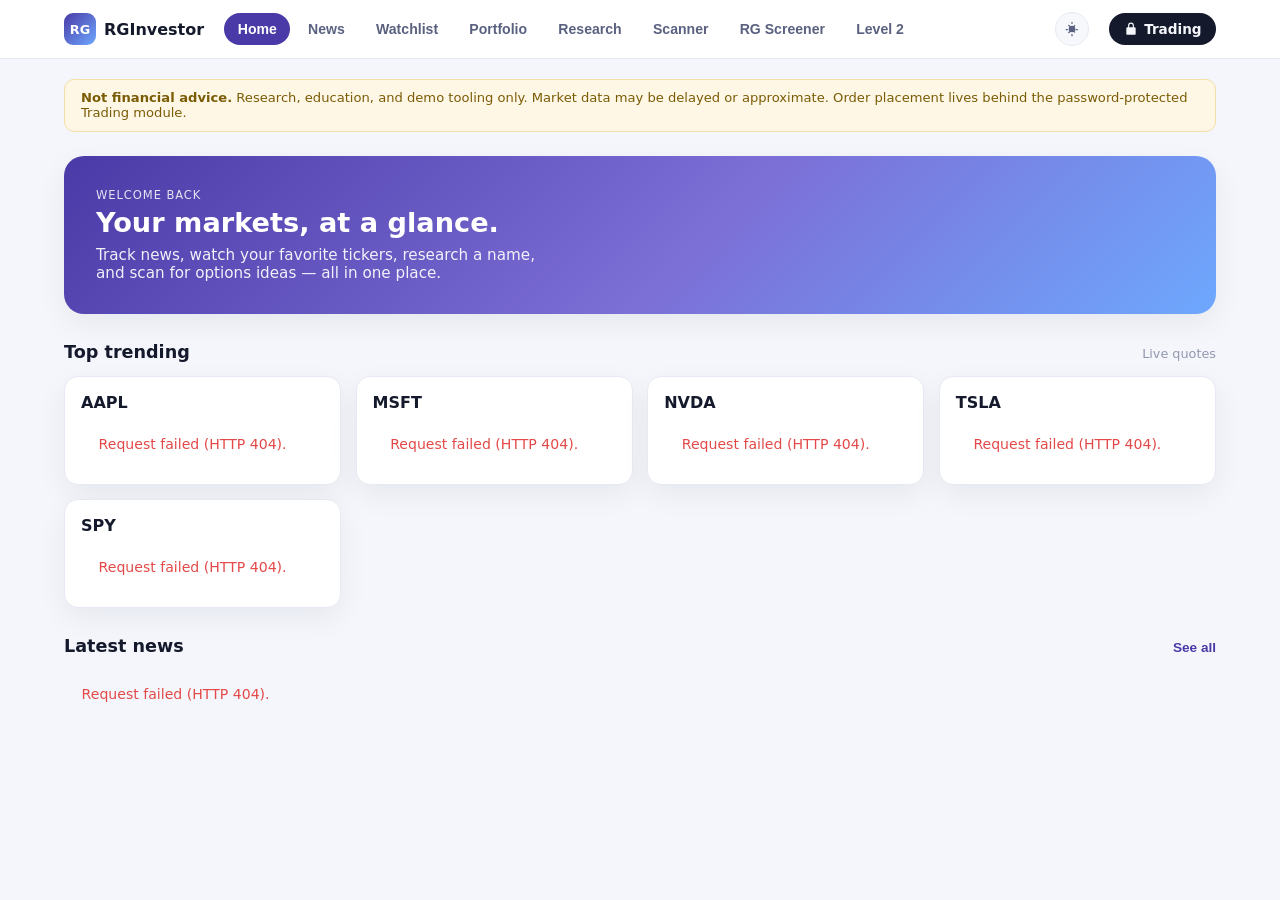
==== commit 94a70fd9: "Add RG Profit Options Screener: ToS-style volume/volatility scan New tab (Scanner -> RG Screener) an" ====
--- a/frontend/index.html
+++ b/frontend/index.html
@@ -20,6 +20,7 @@
         <button class="tab-btn" data-tab="portfolio">Portfolio</button>
         <button class="tab-btn" data-tab="research">Research</button>
         <button class="tab-btn" data-tab="scanner">Scanner</button>
+        <button class="tab-btn" data-tab="rgscreener">RG Screener</button>
         <button class="tab-btn" data-tab="level2">Level 2</button>
       </nav>
       <button class="theme-toggle" id="themeToggle" type="button" aria-label="Toggle dark mode" title="Toggle dark mode">
@@ -137,7 +138,39 @@
           <button class="range-btn" data-range="1M">1M</button>
           <button class="range-btn" data-range="1Y">1Y</button>
         </div>
+
+        <div class="chart-toolbar">
+          <div class="chart-type-tabs" id="chartTypeTabs">
+            <button class="range-btn is-active" data-chart-type="line">Line</button>
+            <button class="range-btn" data-chart-type="area">Area</button>
+            <button class="range-btn" data-chart-type="candles">Candles</button>
+          </div>
+          <div class="indicator-toggles" id="indicatorToggles">
+            <label><input type="checkbox" data-indicator="sma20" />SMA 20</label>
+            <label><input type="checkbox" data-indicator="sma50" />SMA 50</label>
+            <label><input type="checkbox" data-indicator="ema12" />EMA 12</label>
+            <label><input type="checkbox" data-indicator="ema26" />EMA 26</label>
+            <label><input type="checkbox" data-indicator="bollinger" />Bollinger</label>
+            <label><input type="checkbox" data-indicator="volume" />Volume</label>
+            <label><input type="checkbox" data-indicator="rsi" />RSI</label>
+            <label><input type="checkbox" data-indicator="macd" />MACD</label>
+          </div>
+        </div>
+
         <div class="line-chart-wrap" id="researchChart"></div>
+        <div class="sub-chart-wrap" id="volumeChartWrap" hidden>
+          <div class="sub-chart-label">Volume</div>
+          <div id="volumeChart"></div>
+        </div>
+        <div class="sub-chart-wrap" id="rsiChartWrap" hidden>
+          <div class="sub-chart-label">RSI (14)</div>
+          <div id="rsiChart"></div>
+        </div>
+        <div class="sub-chart-wrap" id="macdChartWrap" hidden>
+          <div class="sub-chart-label">MACD (12, 26, 9)</div>
+          <div id="macdChart"></div>
+        </div>
+
         <div class="stat-grid" id="researchStats"></div>
       </div>
       <div id="researchStatus" class="status-line"></div>
@@ -146,9 +179,46 @@
     <!-- ============ SCANNER ============ -->
     <section class="tab-panel" data-panel="scanner">
       <div class="panel-heading">
-        <h1>Options scanner</h1>
-        <p class="panel-sub">Screens liquid, directional contracts and surfaces ideas modeled on well-known options-trading strategies. Read-only here — place trades in the Trading module.</p>
-      </div>
+        <h1>Scanner</h1>
+        <p class="panel-sub">Find stocks matching your own criteria, then surface options ideas for them. Read-only here — place trades in the Trading module.</p>
+      </div>
+
+      <h2 class="scanner-subhead">Find stocks</h2>
+      <div class="controls" id="stockFinderControls">
+        <div class="field">
+          <label for="fMinPrice">Min price</label>
+          <input id="fMinPrice" type="number" min="0" step="1" placeholder="0" />
+        </div>
+        <div class="field">
+          <label for="fMaxPrice">Max price</label>
+          <input id="fMaxPrice" type="number" min="0" step="1" placeholder="Any" />
+        </div>
+        <div class="field">
+          <label for="fMinVolume">Min volume</label>
+          <input id="fMinVolume" type="number" min="0" step="100000" placeholder="0" />
+        </div>
+        <div class="field">
+          <label for="fMinChange">Min |change %|</label>
+          <input id="fMinChange" type="number" min="0" step="0.5" placeholder="0" />
+        </div>
+        <div class="field">
+          <label for="fDirection">Direction</label>
+          <select id="fDirection">
+            <option value="either">Either</option>
+            <option value="gainers">Gainers</option>
+            <option value="losers">Losers</option>
+          </select>
+        </div>
+        <div class="field">
+          <label for="fMinMarketCap">Min market cap ($B)</label>
+          <input id="fMinMarketCap" type="number" min="0" step="1" placeholder="0" />
+        </div>
+        <button class="btn-primary" id="fFindBtn">Find stocks</button>
+      </div>
+      <div id="stockFinderStatus" class="status-line"></div>
+      <div class="list-card" id="stockFinderResults"></div>
+
+      <h2 class="scanner-subhead">Options ideas</h2>
       <div class="controls" id="scannerControls">
         <div class="field tickers">
           <label for="sTickers">Tickers (comma-separated)</label>
@@ -176,6 +246,47 @@
       </div>
       <div id="scannerStatus" class="status-line"></div>
       <div id="scannerResults"></div>
+    </section>
+
+    <!-- ============ RG PROFIT OPTIONS SCREENER ============ -->
+    <section class="tab-panel" data-panel="rgscreener">
+      <div class="panel-heading">
+        <h1>RG Profit Options Screener</h1>
+        <p class="panel-sub">A Think-or-Swim-style volume/volatility scan — Last, % change, Volume, Average Daily Volume, Relative Volume, and ATR, ranked by relative volume. Click a column to re-sort. Read-only, not financial advice.</p>
+      </div>
+      <div class="controls" id="profitScreenerControls">
+        <div class="field">
+          <label for="pMinPrice">Min price</label>
+          <input id="pMinPrice" type="number" min="0" step="1" placeholder="0" />
+        </div>
+        <div class="field">
+          <label for="pMaxPrice">Max price</label>
+          <input id="pMaxPrice" type="number" min="0" step="1" placeholder="Any" />
+        </div>
+        <div class="field">
+          <label for="pMinVolume">Min volume</label>
+          <input id="pMinVolume" type="number" min="0" step="100000" placeholder="0" />
+        </div>
+        <div class="field">
+          <label for="pMinChange">Min |change %|</label>
+          <input id="pMinChange" type="number" min="0" step="0.5" placeholder="0" />
+        </div>
+        <div class="field">
+          <label for="pDirection">Direction</label>
+          <select id="pDirection">
+            <option value="either">Either</option>
+            <option value="gainers">Gainers</option>
+            <option value="losers">Losers</option>
+          </select>
+        </div>
+        <div class="field">
+          <label for="pMinMarketCap">Min market cap ($B)</label>
+          <input id="pMinMarketCap" type="number" min="0" step="1" placeholder="0" />
+        </div>
+        <button class="btn-primary" id="pScanBtn">Scan</button>
+      </div>
+      <div id="profitScreenerStatus" class="status-line"></div>
+      <div class="profit-screener-scroll"><div class="list-card" id="profitScreenerResults"></div></div>
     </section>
 
     <!-- ============ LEVEL 2 ============ -->
@@ -226,6 +337,7 @@
     <div class="more-sheet-backdrop" id="moreSheetBackdrop"></div>
     <div class="more-sheet-card">
       <button class="bnav-btn" data-tab="news"><svg viewBox="0 0 24 24" width="20" height="20" aria-hidden="true"><path fill="currentColor" d="M4 4h13a2 2 0 0 1 2 2v13a1 1 0 0 0 1 1H5a1 1 0 0 1-1-1zm2 3v2h9V7zm0 4v2h9v-2zm0 4v2h6v-2z"/></svg><span>News</span></button>
+      <button class="bnav-btn" data-tab="rgscreener"><svg viewBox="0 0 24 24" width="20" height="20" aria-hidden="true"><path fill="currentColor" d="M3 3h8v8H3zm10 0h8v5h-8zm0 7h8v11h-8zM3 13h8v8H3z"/></svg><span>RG Screener</span></button>
       <button class="bnav-btn" data-tab="level2"><svg viewBox="0 0 24 24" width="20" height="20" aria-hidden="true"><path fill="currentColor" d="M3 10h8v4H3zm10-6h8v10h-8zm0 12h8v4h-8zM3 16h8v4H3z"/></svg><span>Level 2</span></button>
       <a class="bnav-btn" href="trading.html"><svg viewBox="0 0 24 24" width="20" height="20" aria-hidden="true"><path fill="currentColor" d="M12 1a5 5 0 0 0-5 5v3H6a2 2 0 0 0-2 2v9a2 2 0 0 0 2 2h12a2 2 0 0 0 2-2v-9a2 2 0 0 0-2-2h-1V6a5 5 0 0 0-5-5zm-3 5a3 3 0 0 1 6 0v3H9z"/></svg><span>Trading</span></a>
     </div>
--- a/frontend/site.css
+++ b/frontend/site.css
@@ -269,6 +269,36 @@
 .panel-heading h1 { margin: 0 0 0.25rem; font-size: 1.5rem; }
 .panel-sub { margin: 0; color: var(--text-secondary); font-size: 0.92rem; }
 
+.scanner-subhead { font-size: 1rem; margin: 0 0 0.75rem; }
+.scanner-subhead:not(:first-of-type) { margin-top: 2rem; }
+
+/* --- RG Profit Options Screener: a wider, denser table (7 numeric columns)
+   than the generic .list-row default supports, so it gets its own grid and
+   scrolls horizontally on narrow screens instead of squeezing columns
+   unreadably thin. --- */
+/* .list-card normally clips (overflow: hidden) for its rounded corners, but
+   that also clips a wider-than-container table before this wrapper's own
+   horizontal scroll ever sees the overflow -- let it through here instead. */
+.profit-screener-scroll { overflow-x: auto; }
+.profit-screener-scroll .list-card { overflow: visible; }
+.profit-screener-table.list-row {
+  grid-template-columns: 0.9fr 0.8fr 0.9fr 1fr 1fr 0.9fr 0.8fr;
+  min-width: 640px;
+}
+.profit-screener-table.list-head button.sort-col {
+  all: unset;
+  cursor: pointer;
+  display: inline-flex;
+  align-items: center;
+  gap: 0.25rem;
+  font: inherit;
+  text-transform: inherit;
+  letter-spacing: inherit;
+  color: inherit;
+}
+.profit-screener-table.list-head button.sort-col:hover { color: var(--text-primary); }
+.profit-screener-table.list-head .sort-arrow { font-size: 0.65rem; opacity: 0.6; }
+
 .section-row {
   display: flex;
   align-items: baseline;
@@ -589,8 +619,61 @@
 }
 .range-btn.is-active { background: var(--brand); border-color: var(--brand); color: #fff; }
 
-.line-chart-wrap { width: 100%; margin-bottom: 1rem; }
+.line-chart-wrap { width: 100%; margin-bottom: 0.75rem; }
 .line-chart-wrap svg { width: 100%; height: auto; display: block; }
+
+.chart-toolbar {
+  display: flex;
+  flex-wrap: wrap;
+  justify-content: space-between;
+  align-items: center;
+  gap: 0.6rem;
+  margin-bottom: 0.9rem;
+  padding-bottom: 0.9rem;
+  border-bottom: 1px solid var(--border);
+}
+
+.chart-type-tabs { display: flex; gap: 0.35rem; }
+
+.indicator-toggles {
+  display: flex;
+  flex-wrap: wrap;
+  gap: 0.4rem 0.9rem;
+}
+
+.indicator-toggles label {
+  display: flex;
+  align-items: center;
+  gap: 0.3rem;
+  font-size: 0.78rem;
+  color: var(--text-secondary);
+  cursor: pointer;
+  user-select: none;
+}
+
+.indicator-toggles input[type="checkbox"] {
+  accent-color: var(--brand);
+  width: 14px;
+  height: 14px;
+  cursor: pointer;
+}
+
+.sub-chart-wrap {
+  width: 100%;
+  margin-bottom: 0.9rem;
+  padding-top: 0.6rem;
+  border-top: 1px dashed var(--border);
+}
+
+.sub-chart-wrap svg { width: 100%; height: auto; display: block; }
+
+.sub-chart-label {
+  font-size: 0.72rem;
+  text-transform: uppercase;
+  letter-spacing: 0.03em;
+  color: var(--text-muted);
+  margin-bottom: 0.4rem;
+}
 
 .stat-grid {
   display: grid;
